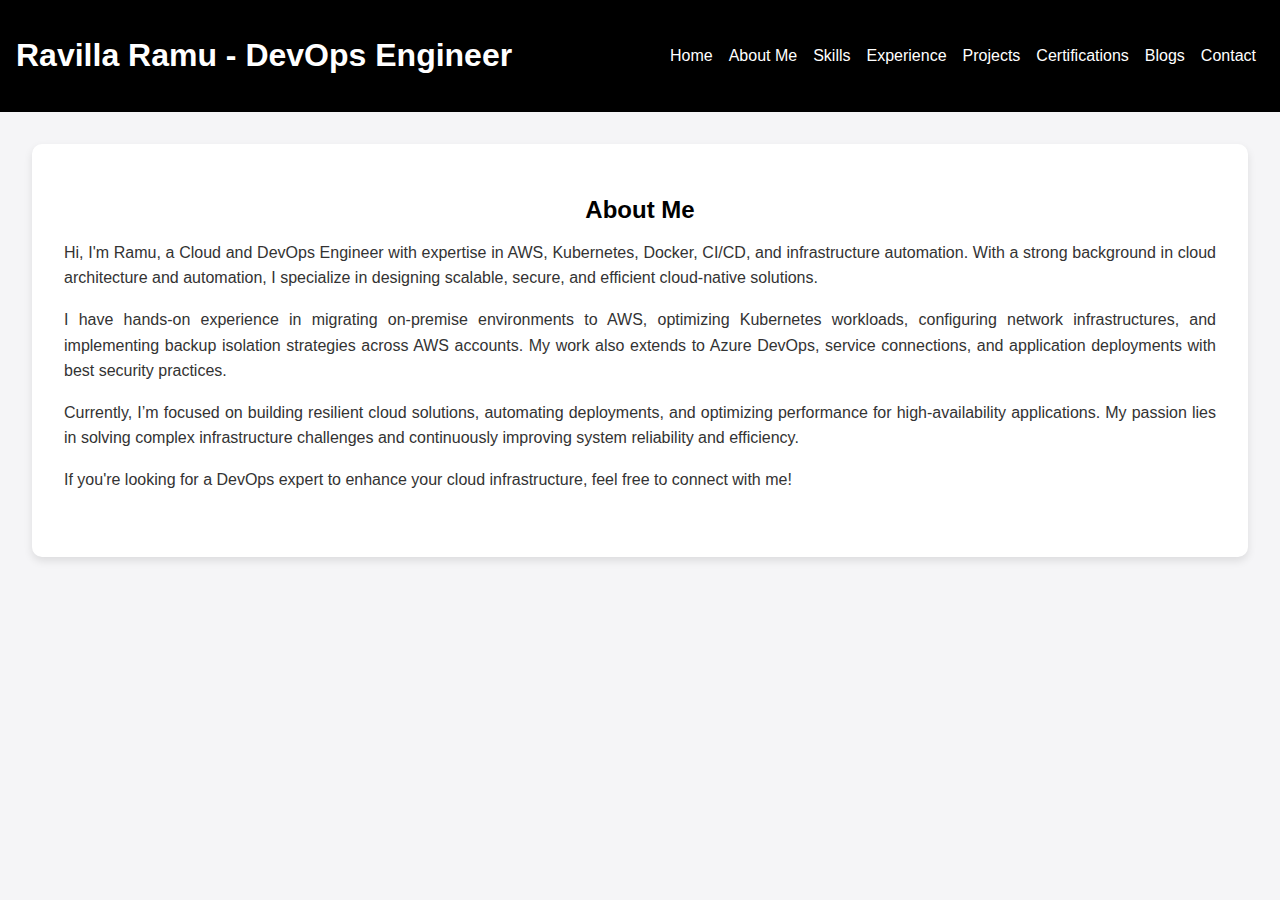
==== about.html @ 9c79a27a "ravillaramu portfolio" ====
<!DOCTYPE html>
<html lang="en">
<head>
    <meta charset="UTF-8">
    <meta name="viewport" content="width=device-width, initial-scale=1.0">
    <title>About Me - Ravilla Ramu</title>
    <style>
        body {
            font-family: -apple-system, BlinkMacSystemFont, "Segoe UI", Roboto, "Helvetica Neue", Arial, sans-serif;
            margin: 0;
            padding: 0;
            background: #f5f5f7;
            color: #333;
        }
        .header-nav-container {
            display: flex;
            justify-content: space-between;
            align-items: center;
            background-color: #000;
            padding: 1rem;
        }
        .header {
            color: #fff;
            margin: 0;
        }
        .nav {
            display: flex;
            justify-content: flex-end;
            flex-wrap: wrap;
        }
        .nav a {
            color: #fff;
            margin: 0.5rem;
            text-decoration: none;
        }
        .container {
            padding: 2rem;
            margin: 2rem auto;
            width: 90%;
            background-color: #fff;
            box-shadow: 0 4px 8px rgba(0, 0, 0, 0.1);
            border-radius: 10px;
            animation: fadeIn 1s ease-in-out;
        }
        .section {
            margin-bottom: 2rem;
        }
        .section h2 {
            color: #000;
            text-align: center;
            margin-bottom: 1rem;
        }
        .section p {
            line-height: 1.6;
            text-align: justify;
        }
        @keyframes fadeIn {
            from { opacity: 0; }
            to { opacity: 1; }
        }
        @media (max-width: 600px) {
            .container {
                padding: 1rem;
                margin: 1rem auto;
            }
            .nav a {
                margin: 0.25rem;
            }
        }
    </style>
</head>
<body>
    <div class="header-nav-container">
        <div class="header">
            <h1>Ravilla Ramu - DevOps Engineer</h1>
        </div>
        <div class="nav">
            <a href="index.html">Home</a>
            <a href="about.html">About Me</a>
            <a href="skills.html">Skills</a>
            <a href="experience.html">Experience</a>
            <a href="projects.html">Projects</a>
            <a href="certifications.html">Certifications</a>
            <a href="blogs.html">Blogs</a>
            <a href="contact.html">Contact</a>
        </div>
    </div>
    <div class="container">
        <div class="section">
            <h2>About Me</h2>
            <p>Hi, I'm Ramu, a Cloud and DevOps Engineer with expertise in AWS, Kubernetes, Docker, CI/CD, and infrastructure automation. With a strong background in cloud architecture and automation, I specialize in designing scalable, secure, and efficient cloud-native solutions.</p>
            <p>I have hands-on experience in migrating on-premise environments to AWS, optimizing Kubernetes workloads, configuring network infrastructures, and implementing backup isolation strategies across AWS accounts. My work also extends to Azure DevOps, service connections, and application deployments with best security practices.</p>
            <p>Currently, I’m focused on building resilient cloud solutions, automating deployments, and optimizing performance for high-availability applications. My passion lies in solving complex infrastructure challenges and continuously improving system reliability and efficiency.</p>
            <p>If you're looking for a DevOps expert to enhance your cloud infrastructure, feel free to connect with me!</p>
        </div>
    </div>
</body>
</html>
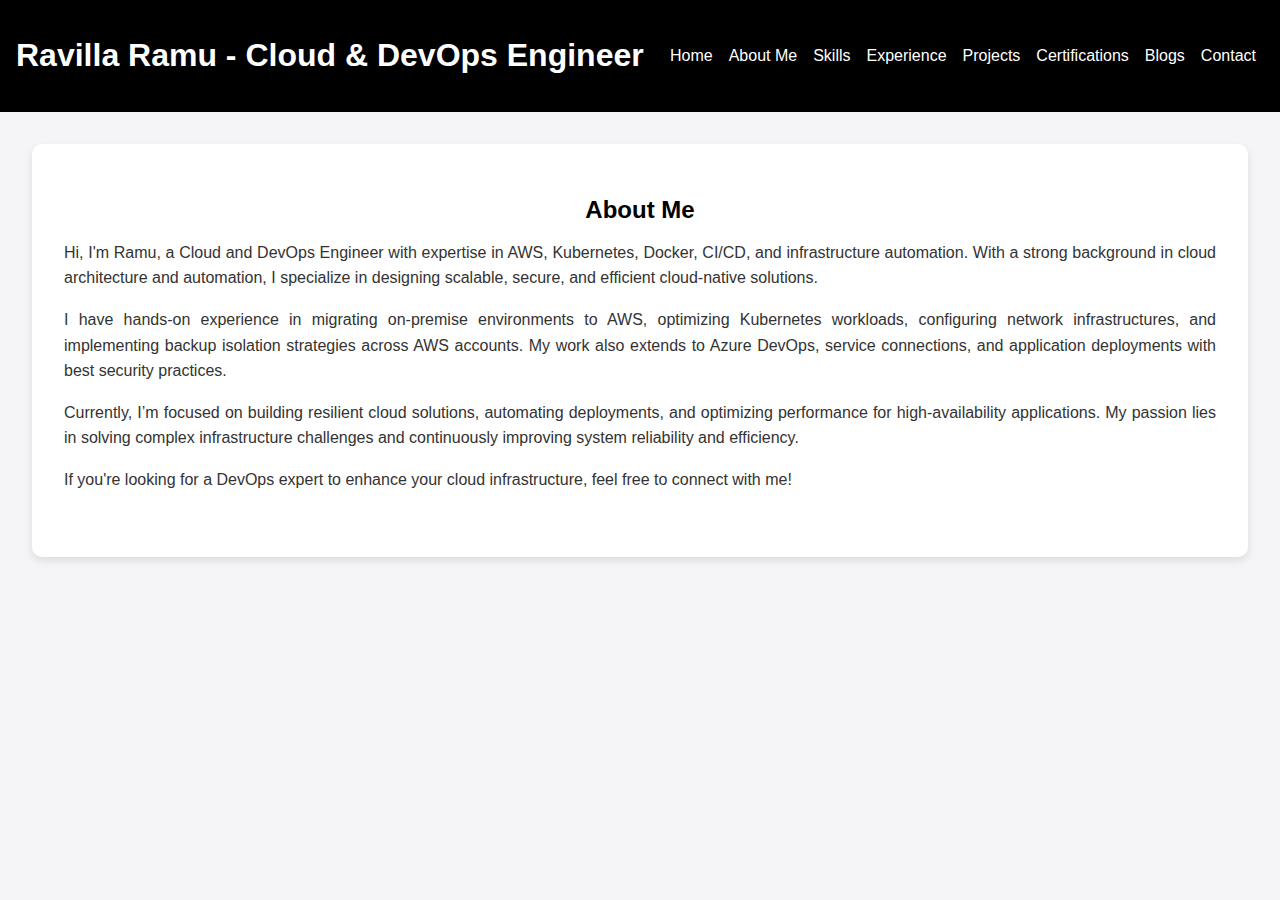
==== commit 63fe6826: "updated the name" ====
--- a/about.html
+++ b/about.html
@@ -72,7 +72,7 @@
 <body>
     <div class="header-nav-container">
         <div class="header">
-            <h1>Ravilla Ramu - DevOps Engineer</h1>
+            <h1>Ravilla Ramu - Cloud & DevOps Engineer</h1>
         </div>
         <div class="nav">
             <a href="index.html">Home</a>
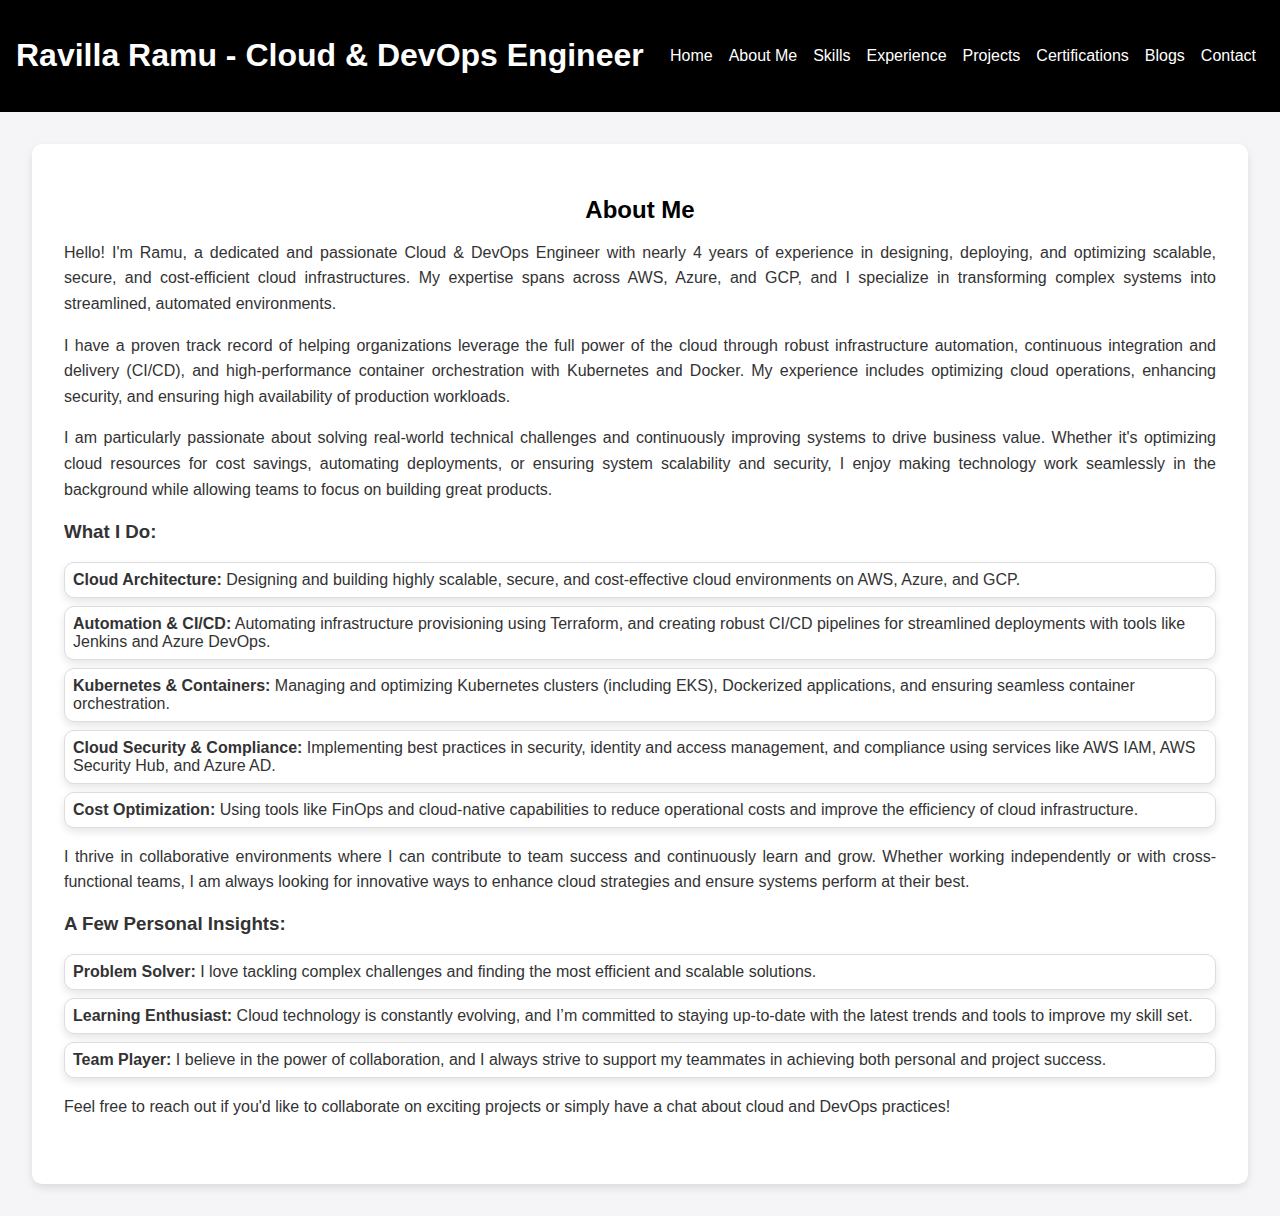
==== commit a7778cc7: "updated the contents" ====
--- a/about.html
+++ b/about.html
@@ -54,6 +54,24 @@
             line-height: 1.6;
             text-align: justify;
         }
+        .skills ul, .personal-insights ul {
+            list-style-type: none;
+            padding: 0;
+        }
+        .skills ul li, .personal-insights ul li {
+            background-color: #fff;
+            margin: 0.5rem 0;
+            padding: 0.5rem;
+            border: 1px solid #ddd;
+            color: #333;
+            transition: transform 0.3s ease, box-shadow 0.3s ease;
+            box-shadow: 0 4px 8px rgba(0, 0, 0, 0.1);
+            border-radius: 10px;
+        }
+        .skills ul li:hover, .personal-insights ul li:hover {
+            transform: translateY(-5px);
+            box-shadow: 0 8px 16px rgba(0, 0, 0, 0.2);
+        }
         @keyframes fadeIn {
             from { opacity: 0; }
             to { opacity: 1; }
@@ -88,10 +106,29 @@
     <div class="container">
         <div class="section">
             <h2>About Me</h2>
-            <p>Hi, I'm Ramu, a Cloud and DevOps Engineer with expertise in AWS, Kubernetes, Docker, CI/CD, and infrastructure automation. With a strong background in cloud architecture and automation, I specialize in designing scalable, secure, and efficient cloud-native solutions.</p>
-            <p>I have hands-on experience in migrating on-premise environments to AWS, optimizing Kubernetes workloads, configuring network infrastructures, and implementing backup isolation strategies across AWS accounts. My work also extends to Azure DevOps, service connections, and application deployments with best security practices.</p>
-            <p>Currently, I’m focused on building resilient cloud solutions, automating deployments, and optimizing performance for high-availability applications. My passion lies in solving complex infrastructure challenges and continuously improving system reliability and efficiency.</p>
-            <p>If you're looking for a DevOps expert to enhance your cloud infrastructure, feel free to connect with me!</p>
+            <p>Hello! I'm Ramu, a dedicated and passionate Cloud & DevOps Engineer with nearly 4 years of experience in designing, deploying, and optimizing scalable, secure, and cost-efficient cloud infrastructures. My expertise spans across AWS, Azure, and GCP, and I specialize in transforming complex systems into streamlined, automated environments.</p>
+            <p>I have a proven track record of helping organizations leverage the full power of the cloud through robust infrastructure automation, continuous integration and delivery (CI/CD), and high-performance container orchestration with Kubernetes and Docker. My experience includes optimizing cloud operations, enhancing security, and ensuring high availability of production workloads.</p>
+            <p>I am particularly passionate about solving real-world technical challenges and continuously improving systems to drive business value. Whether it's optimizing cloud resources for cost savings, automating deployments, or ensuring system scalability and security, I enjoy making technology work seamlessly in the background while allowing teams to focus on building great products.</p>
+            <h3>What I Do:</h3>
+            <div class="skills">
+                <ul>
+                    <li><strong>Cloud Architecture:</strong> Designing and building highly scalable, secure, and cost-effective cloud environments on AWS, Azure, and GCP.</li>
+                    <li><strong>Automation & CI/CD:</strong> Automating infrastructure provisioning using Terraform, and creating robust CI/CD pipelines for streamlined deployments with tools like Jenkins and Azure DevOps.</li>
+                    <li><strong>Kubernetes & Containers:</strong> Managing and optimizing Kubernetes clusters (including EKS), Dockerized applications, and ensuring seamless container orchestration.</li>
+                    <li><strong>Cloud Security & Compliance:</strong> Implementing best practices in security, identity and access management, and compliance using services like AWS IAM, AWS Security Hub, and Azure AD.</li>
+                    <li><strong>Cost Optimization:</strong> Using tools like FinOps and cloud-native capabilities to reduce operational costs and improve the efficiency of cloud infrastructure.</li>
+                </ul>
+            </div>
+            <p>I thrive in collaborative environments where I can contribute to team success and continuously learn and grow. Whether working independently or with cross-functional teams, I am always looking for innovative ways to enhance cloud strategies and ensure systems perform at their best.</p>
+            <h3>A Few Personal Insights:</h3>
+            <div class="personal-insights">
+                <ul>
+                    <li><strong>Problem Solver:</strong> I love tackling complex challenges and finding the most efficient and scalable solutions.</li>
+                    <li><strong>Learning Enthusiast:</strong> Cloud technology is constantly evolving, and I’m committed to staying up-to-date with the latest trends and tools to improve my skill set.</li>
+                    <li><strong>Team Player:</strong> I believe in the power of collaboration, and I always strive to support my teammates in achieving both personal and project success.</li>
+                </ul>
+            </div>
+            <p>Feel free to reach out if you'd like to collaborate on exciting projects or simply have a chat about cloud and DevOps practices!</p>
         </div>
     </div>
 </body>
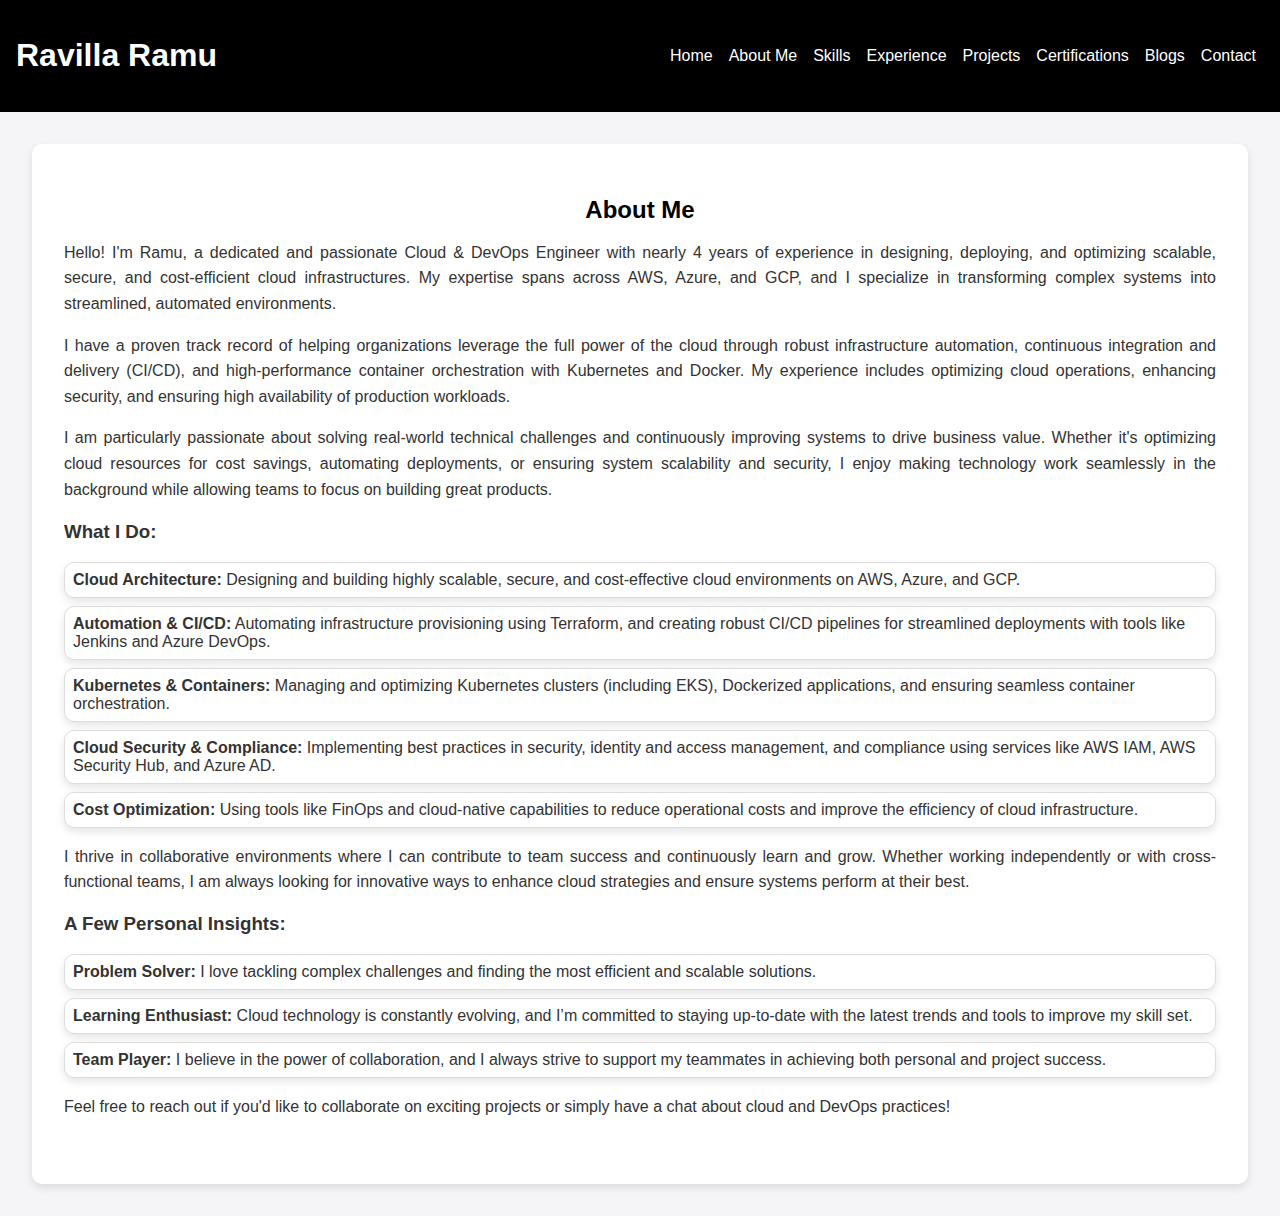
==== commit d615d5fc: "removed header" ====
--- a/about.html
+++ b/about.html
@@ -90,7 +90,7 @@
 <body>
     <div class="header-nav-container">
         <div class="header">
-            <h1>Ravilla Ramu - Cloud & DevOps Engineer</h1>
+            <h1>Ravilla Ramu</h1>
         </div>
         <div class="nav">
             <a href="index.html">Home</a>
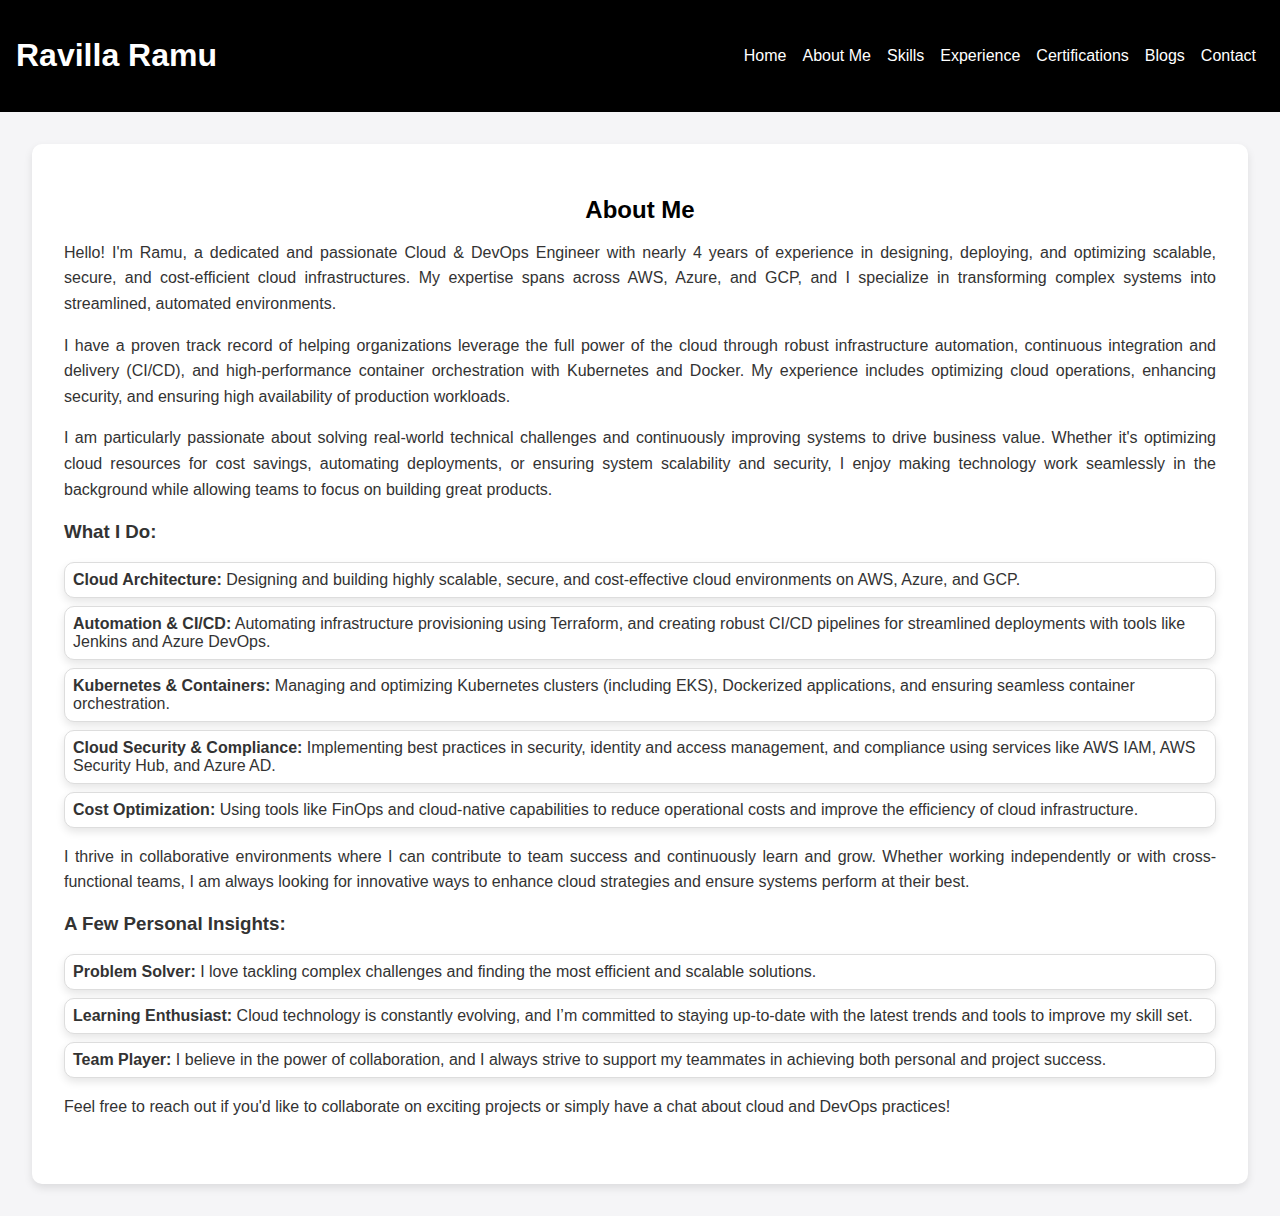
==== commit c45512f2: "removed project in about page" ====
--- a/about.html
+++ b/about.html
@@ -97,7 +97,6 @@
             <a href="about.html">About Me</a>
             <a href="skills.html">Skills</a>
             <a href="experience.html">Experience</a>
-            <a href="projects.html">Projects</a>
             <a href="certifications.html">Certifications</a>
             <a href="blogs.html">Blogs</a>
             <a href="contact.html">Contact</a>
